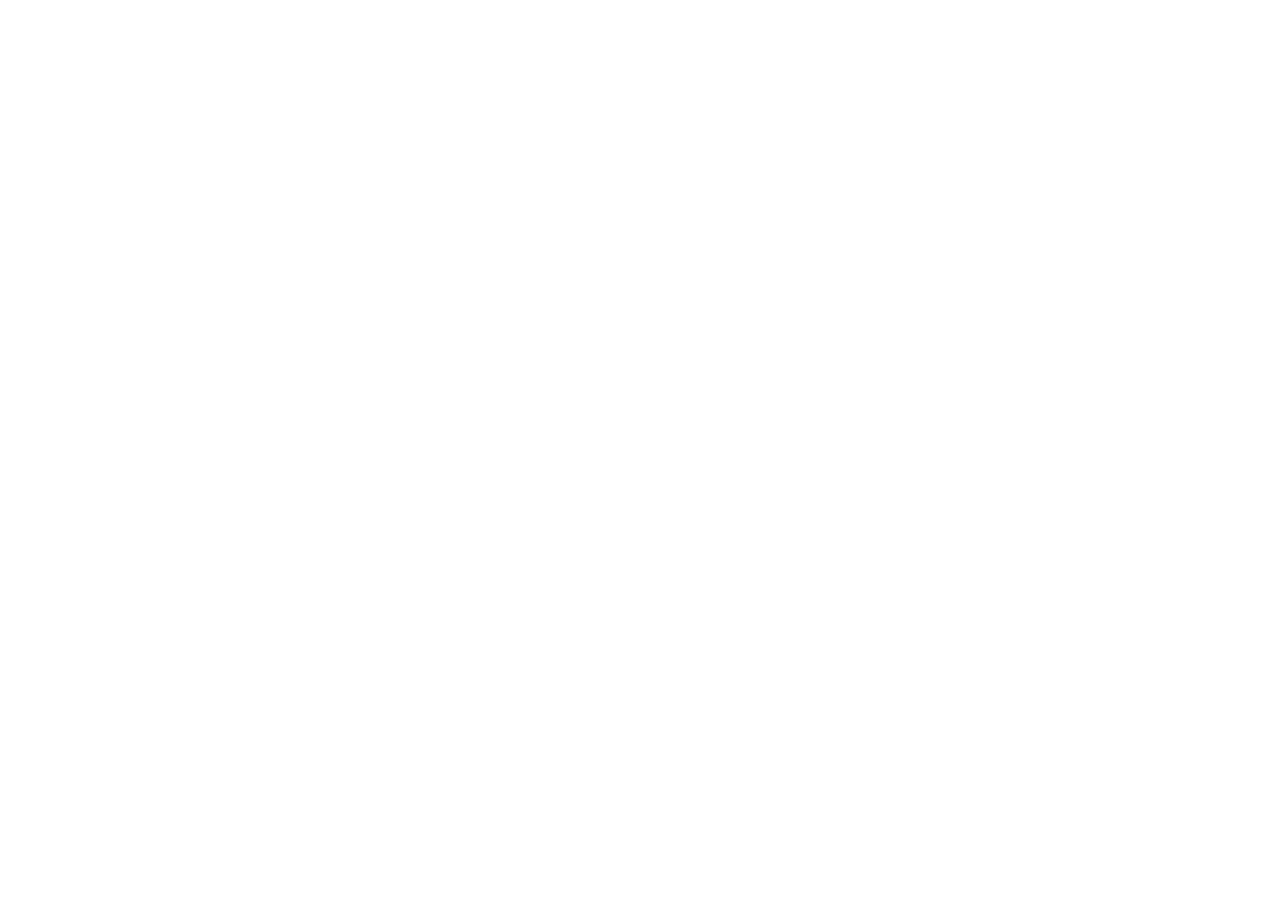
==== index.html @ 3feab065 "Starting w/ index.html" ====
<!DOCTYPE html>
<!--[if lt IE 7]>      <html class="no-js lt-ie9 lt-ie8 lt-ie7"> <![endif]-->
<!--[if IE 7]>         <html class="no-js lt-ie9 lt-ie8"> <![endif]-->
<!--[if IE 8]>         <html class="no-js lt-ie9"> <![endif]-->
<!--[if gt IE 8]><!--> <html class="no-js"> <!--<![endif]-->
    <head>
        <meta charset="utf-8">
        <meta http-equiv="X-UA-Compatible" content="IE=edge">
        <title></title>
        <meta name="description" content="">
        <meta name="viewport" content="width=device-width, initial-scale=1">
        <link rel="stylesheet" href="">
    </head>
    <body>
        <!--[if lt IE 7]>
            <p class="browsehappy">You are using an <strong>outdated</strong> browser. Please <a href="#">upgrade your browser</a> to improve your experience.</p>
        <![endif]-->
        
        <script src="" async defer></script>
    </body>
</html>
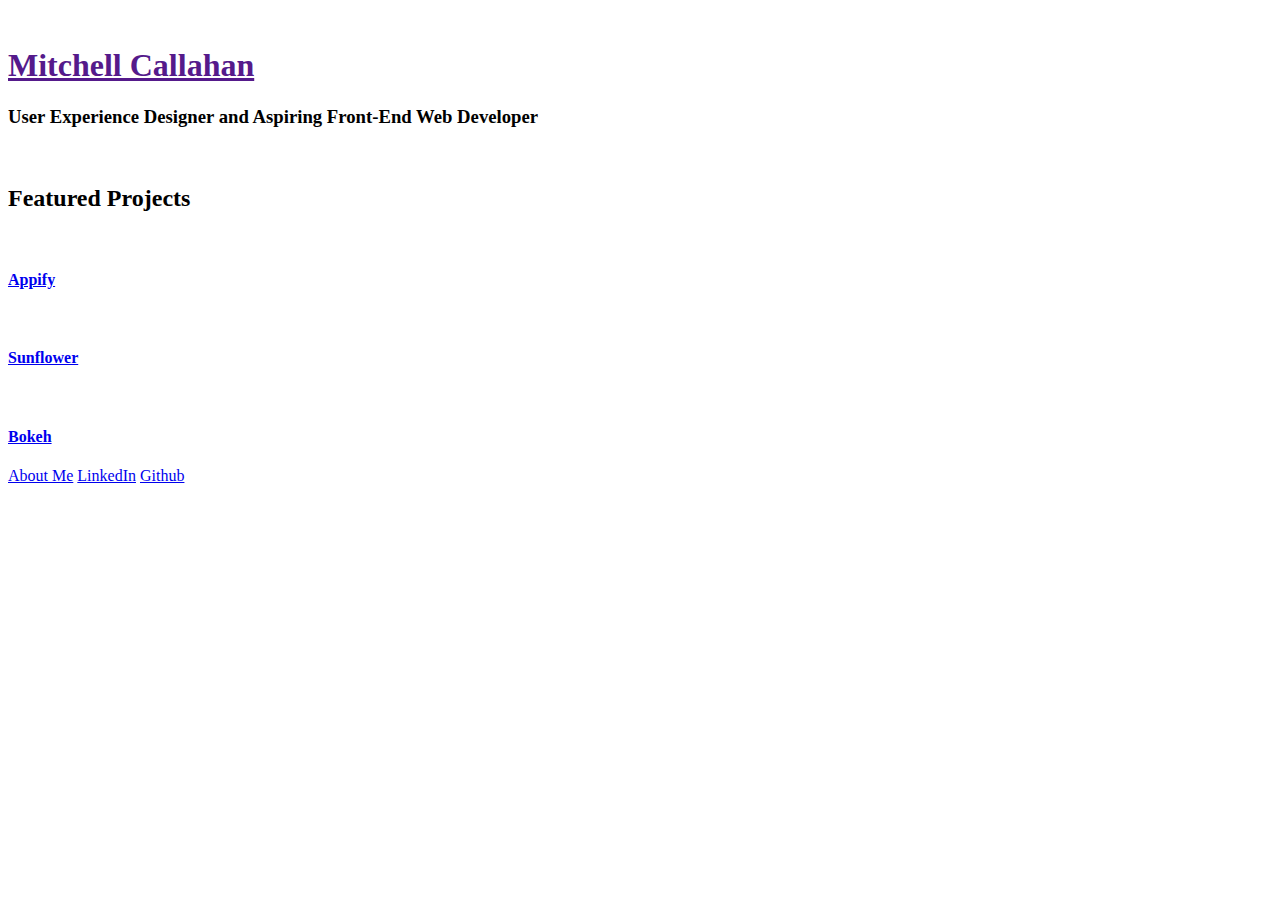
==== commit d08ba536: "Started outline and file structure" ====
--- a/index.html
+++ b/index.html
@@ -1,21 +1,43 @@
 <!DOCTYPE html>
-<!--[if lt IE 7]>      <html class="no-js lt-ie9 lt-ie8 lt-ie7"> <![endif]-->
-<!--[if IE 7]>         <html class="no-js lt-ie9 lt-ie8"> <![endif]-->
-<!--[if IE 8]>         <html class="no-js lt-ie9"> <![endif]-->
-<!--[if gt IE 8]><!--> <html class="no-js"> <!--<![endif]-->
     <head>
         <meta charset="utf-8">
         <meta http-equiv="X-UA-Compatible" content="IE=edge">
-        <title></title>
-        <meta name="description" content="">
+        <title>Mitchell's Portfolio</title>
+        <meta name="description" content="This is Mitchell Callahan's submission for Udacity's Portfolio project">
         <meta name="viewport" content="width=device-width, initial-scale=1">
-        <link rel="stylesheet" href="">
+        <link rel="stylesheet" href="css/main.css">
     </head>
     <body>
-        <!--[if lt IE 7]>
-            <p class="browsehappy">You are using an <strong>outdated</strong> browser. Please <a href="#">upgrade your browser</a> to improve your experience.</p>
-        <![endif]-->
-        
-        <script src="" async defer></script>
+        <header>
+            <img src="" alt="">
+            <h1><a href="">Mitchell Callahan</a></h1>
+            <h3>User Experience Designer and Aspiring Front-End Web Developer</h3>
+            <!-- <div>line</div> -->
+        </header>
+        <main>
+            <figure>
+                <img src="" alt="">
+            </figure>
+            <section>
+                <h2>Featured Projects</h2>
+                <div>
+                    <img src="" alt="">
+                    <h4><a href="https://github.com/udacity/Appify/">Appify</a></h4>
+                </div>
+                <div>
+                    <img src="" alt="">
+                    <h4><a href="https://github.com/udacity/Sunflower/">Sunflower</a></h4>
+                </div>
+                <div>
+                    <img src="" alt="">
+                    <h4><a href="https://github.com/udacity/Bokeh/">Bokeh</a></h4>
+                </div>
+            </section>
+            <footer>
+                <a href="about-me.html">About Me</a>
+                <a href="https://www.linkedin.com/in/callahanmitchell">LinkedIn</a>
+                <a href="https://github.com/mcallahan610">Github</a>
+            </footer>
+        </main>
     </body>
 </html>--- a/css/main.css
+++ b/css/main.css
@@ -0,0 +1 @@
+/* Placeholer */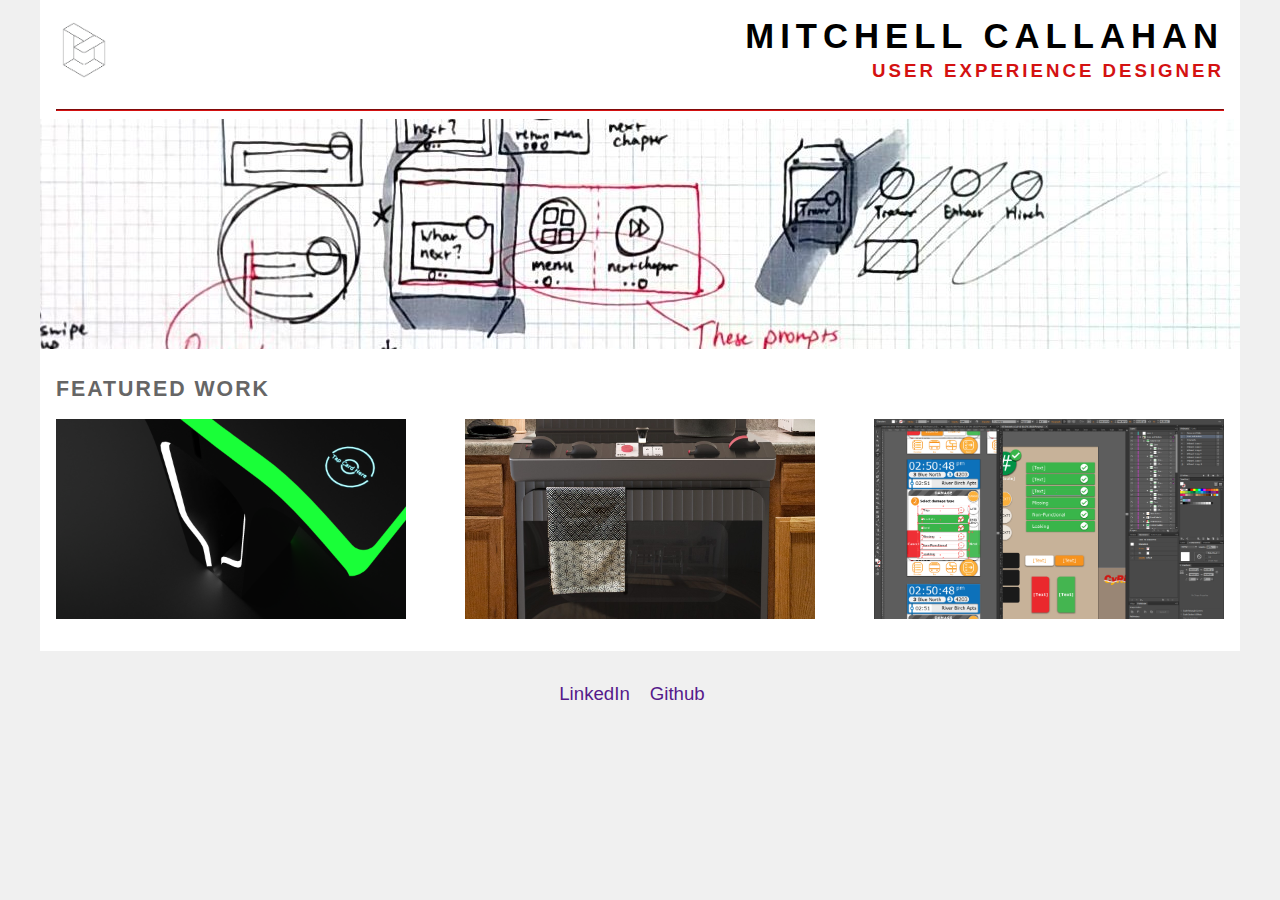
==== commit d7a72d44: "personal portfolio site upload" ====
--- a/index.html
+++ b/index.html
@@ -2,42 +2,36 @@
     <head>
         <meta charset="utf-8">
         <meta http-equiv="X-UA-Compatible" content="IE=edge">
-        <title>Mitchell's Portfolio</title>
-        <meta name="description" content="This is Mitchell Callahan's submission for Udacity's Portfolio project">
+        <title></title>
+        <meta name="description" content="">
         <meta name="viewport" content="width=device-width, initial-scale=1">
         <link rel="stylesheet" href="css/main.css">
     </head>
     <body>
         <header>
-            <img src="" alt="">
-            <h1><a href="">Mitchell Callahan</a></h1>
-            <h3>User Experience Designer and Aspiring Front-End Web Developer</h3>
-            <!-- <div>line</div> -->
+            <img src="img/mpc-logo.png" alt="logo">
+            <div class="container">
+                <h1>Mitchell Callahan</h1>
+                <h3>User Experience Designer</h3>   
+            </div>
         </header>
+        <hr />
         <main>
-            <figure>
-                <img src="" alt="">
-            </figure>
-            <section>
-                <h2>Featured Projects</h2>
-                <div>
-                    <img src="" alt="">
-                    <h4><a href="https://github.com/udacity/Appify/">Appify</a></h4>
-                </div>
-                <div>
-                    <img src="" alt="">
-                    <h4><a href="https://github.com/udacity/Sunflower/">Sunflower</a></h4>
-                </div>
-                <div>
-                    <img src="" alt="">
-                    <h4><a href="https://github.com/udacity/Bokeh/">Bokeh</a></h4>
+            <img src="img/hero.jpg" alt="wireframe sketches" class="hero-image">
+            <section class="gallery">
+                <h2>Featured Work</h2>
+                <div class="image-group">
+                    <img src="img/flight.png" alt="bike dock concept">
+                    <img src="img/head-on-kitchen.jpg" alt="accessible oven concept">
+                    <img src="img/tdims.png" alt="designing user interface">
                 </div>
             </section>
-            <footer>
-                <a href="about-me.html">About Me</a>
-                <a href="https://www.linkedin.com/in/callahanmitchell">LinkedIn</a>
-                <a href="https://github.com/mcallahan610">Github</a>
-            </footer>
         </main>
+        <footer>
+            <ul>
+                <li><a href="">LinkedIn</a></li>
+                <li><a href="">Github</a></li>
+            </ul>
+        </footer>
     </body>
 </html>--- a/css/main.css
+++ b/css/main.css
@@ -1 +1,150 @@
-/* Placeholer */+/* Artboard Setup */
+
+html {
+    background-color: #f0f0f0;
+}
+
+body {
+    max-width: 1200px;
+    margin-left: auto;
+    margin-right: auto;
+    margin-top: 0;
+    margin-bottom: 0;
+    background-color: #fff;
+}
+
+/* Text Styles */
+
+h1, h2, h3, h4, p, a {
+    font-family: Arial, Helvetica, sans-serif;
+}
+
+h1 {
+    font-size: 20pt;
+    font-weight: 600;
+    letter-spacing: 6px;
+    line-height: 24pt;
+    text-align: right;
+    margin: 0;
+    text-transform: uppercase;
+}
+
+h2 {
+    font-size: 16pt;
+    margin-top: 24px;
+    letter-spacing: 2px;
+    text-align: left;
+    color: #666666;
+    text-transform: uppercase;
+}
+
+h3 {
+    font-size: 10pt;
+    margin-top: 4px;
+    letter-spacing: 3px;
+    text-align: right;
+    color: hsl(0, 85%, 45%);
+    text-transform: uppercase;
+}
+
+li > a {
+    text-decoration: none;
+    font-size: 14pt;
+}
+
+/* Header */
+
+header {
+    display: flex;
+    justify-content: space-between;
+    padding: 16px 16px 0px 16px;
+}
+
+header .container {
+    display: block;
+}
+
+header img {
+    height: 72px;
+    margin: 6px 12px 6px 0px;
+}
+
+hr {
+    border-color: hsl(0, 85%, 45%);
+    margin-left: 16px;
+    margin-right: 16px;
+}
+
+@media screen and (min-width: 615px) {
+    h1 {
+        font-size: 26pt;
+        font-weight: 600;
+        letter-spacing: 6px;
+        line-height: 30pt;
+        text-align: right;
+        margin: 0;
+        text-transform: uppercase;
+    }
+        
+    h3 {
+        font-size: 14pt;
+        margin-top: 4px;
+        letter-spacing: 3px;
+        text-align: right;
+        color: hsl(0, 85%, 45%);
+        text-transform: uppercase;
+    }
+}
+
+@media screen and (min-width: 508px) {
+    header img {
+        height: 56px;
+        margin: 6px 12px 6px 0px;
+    }    
+}
+
+/* Hero Image */
+
+.hero-image {
+    object-fit: none;
+    width: 100%;
+    height:230px;
+}
+
+/* Project Section */
+
+section {
+    padding-left: 16px;
+    padding-right: 16px;
+    margin-bottom: 32px;
+}
+
+.image-group {
+    display: flex;
+    justify-content: space-between;
+}
+
+.image-group > img {
+    object-fit: cover;
+    width: 30%;
+    height: 200px;
+}
+
+/* Footer */
+
+footer {
+    background-color: #f0f0f0;
+    display: flex;
+    margin-bottom: 64px;
+}
+
+ul {
+    padding-top: 32px;
+    padding-left: 0px;
+    margin: auto;
+}
+
+ul > li {
+    display: inline;
+    margin-inline-end: 16px;
+}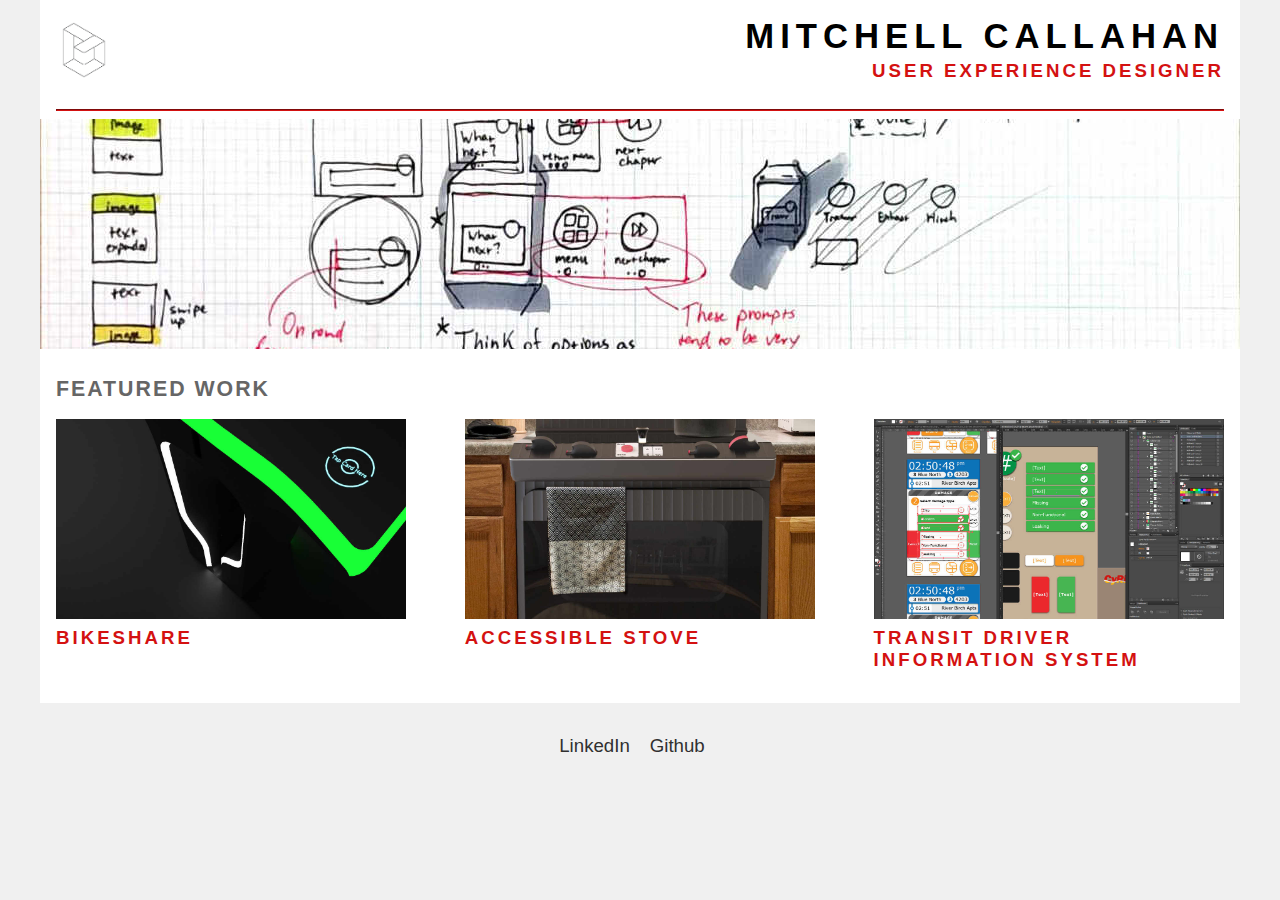
==== commit 320deab9: "o" ====
--- a/index.html
+++ b/index.html
@@ -17,20 +17,29 @@
         </header>
         <hr />
         <main>
-            <img src="img/hero.jpg" alt="wireframe sketches" class="hero-image">
+            <img src="img/hero-1200.jpg" alt="wireframe sketches" class="hero-image">
             <section class="gallery">
                 <h2>Featured Work</h2>
                 <div class="image-group">
-                    <img src="img/flight.png" alt="bike dock concept">
-                    <img src="img/head-on-kitchen.jpg" alt="accessible oven concept">
-                    <img src="img/tdims.png" alt="designing user interface">
+                    <a href="https://mpcux.com/flight-bikeshare/">
+                        <img src="img/flight-1200.jpg" alt="bike dock concept">
+                        <h3>Bikeshare</h3>
+                    </a>
+                    <a href="https://mpcux.com/intact-1/">
+                        <img src="img/head-on-kitchen-1200.jpg" alt="accessible oven concept">
+                        <h3>Accessible Stove</h3>
+                    </a>
+                    <a href="https://mpcux.com/transit-driver-info-system/">
+                        <img src="img/tdims-1200.jpg" alt="designing user interface">
+                        <h3>Transit Driver Information System</h3>
+                    </a>
                 </div>
             </section>
         </main>
         <footer>
             <ul>
-                <li><a href="">LinkedIn</a></li>
-                <li><a href="">Github</a></li>
+                <li><a href="https://www.linkedin.com/in/callahanmitchell" target="_blank">LinkedIn</a></li>
+                <li><a href="https://github.com/mcallahan610" target="_blank">Github</a></li>
             </ul>
         </footer>
     </body>
--- a/css/main.css
+++ b/css/main.css
@@ -17,6 +17,10 @@
 
 h1, h2, h3, h4, p, a {
     font-family: Arial, Helvetica, sans-serif;
+}
+
+a {
+    color: rgb(48, 48, 48);
 }
 
 h1 {
@@ -41,7 +45,7 @@
 h3 {
     font-size: 10pt;
     margin-top: 4px;
-    letter-spacing: 3px;
+    letter-spacing: 2px;
     text-align: right;
     color: hsl(0, 85%, 45%);
     text-transform: uppercase;
@@ -121,13 +125,40 @@
 
 .image-group {
     display: flex;
-    justify-content: space-between;
+    flex-wrap: wrap;
 }
 
-.image-group > img {
+.image-group > a {
+    width: 100%;
+    height: 200px;
+    margin-bottom: 40px;
+    text-decoration: none;
+}
+
+a > img {
     object-fit: cover;
-    width: 30%;
-    height: 200px;
+    width: 100%;
+    height: 100%;
+}
+
+@media screen and (min-width: 615px) {
+    .image-group > a {
+        margin-bottom: 52px;
+    }
+}
+
+@media screen and (min-width: 800px) {
+    .image-group {
+        justify-content: space-between;
+    }
+
+    .image-group > a {
+        width: 30%;
+    }
+
+    a > h3 {
+        text-align: left;
+    }
 }
 
 /* Footer */
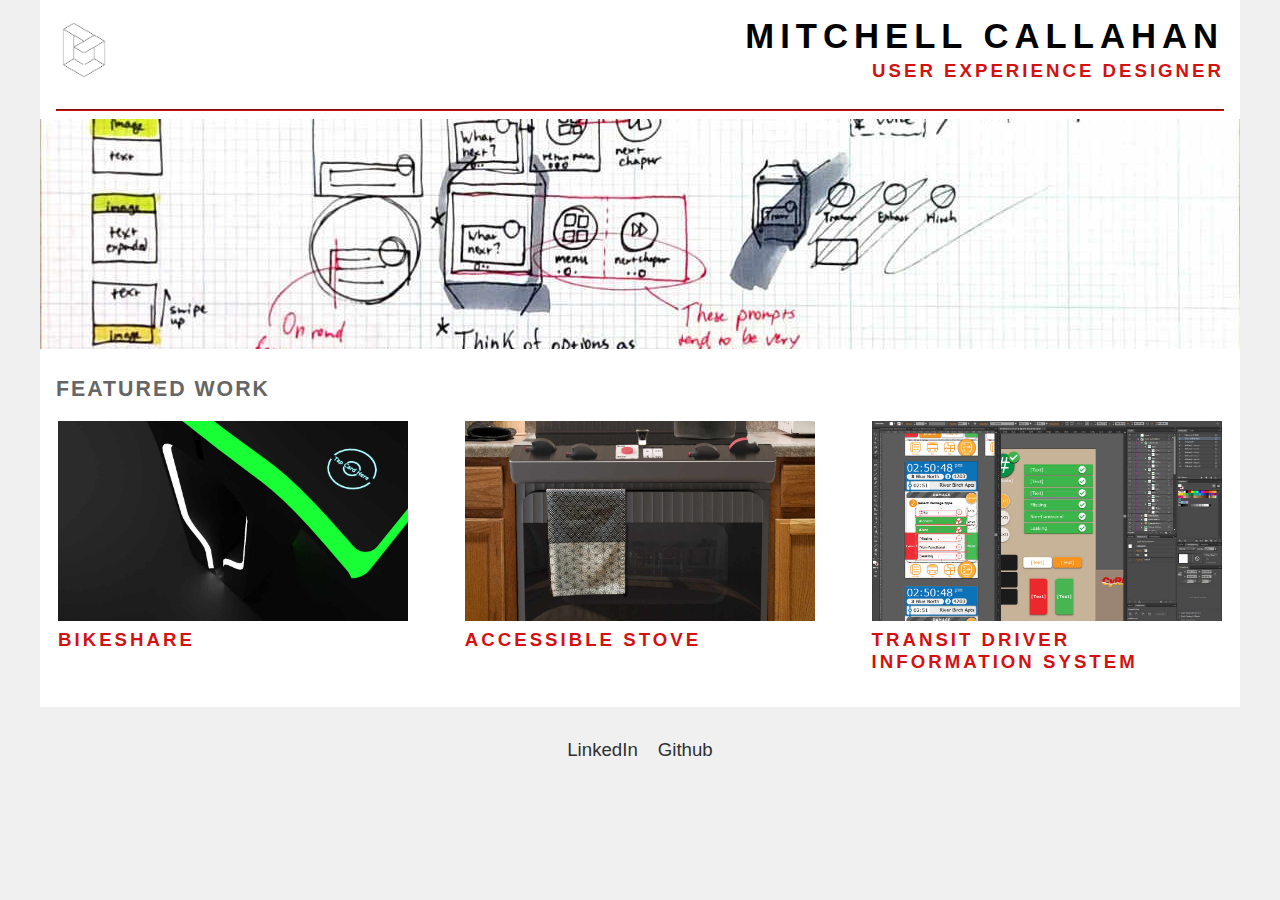
==== commit 9923d7a1: "o" ====
--- a/index.html
+++ b/index.html
@@ -1,8 +1,9 @@
 <!DOCTYPE html>
+<html lang="en">
     <head>
         <meta charset="utf-8">
         <meta http-equiv="X-UA-Compatible" content="IE=edge">
-        <title></title>
+        <title>Mitchell Callahan</title>
         <meta name="description" content="">
         <meta name="viewport" content="width=device-width, initial-scale=1">
         <link rel="stylesheet" href="css/main.css">
--- a/css/main.css
+++ b/css/main.css
@@ -21,6 +21,11 @@
 
 a {
     color: rgb(48, 48, 48);
+}
+
+a:hover {
+    color: hsl(0, 85%, 45%);
+    font-weight: bold;
 }
 
 h1 {
@@ -133,6 +138,8 @@
     height: 200px;
     margin-bottom: 40px;
     text-decoration: none;
+    border: 2px solid transparent;
+
 }
 
 a > img {
@@ -155,6 +162,10 @@
     .image-group > a {
         width: 30%;
     }
+        
+    .image-group > a:hover {
+        border: 2px solid hsl(0, 85%, 45%);
+        }
 
     a > h3 {
         text-align: left;
@@ -177,5 +188,6 @@
 
 ul > li {
     display: inline;
-    margin-inline-end: 16px;
+    margin-left: 8px;
+    margin-right: 8px;
 }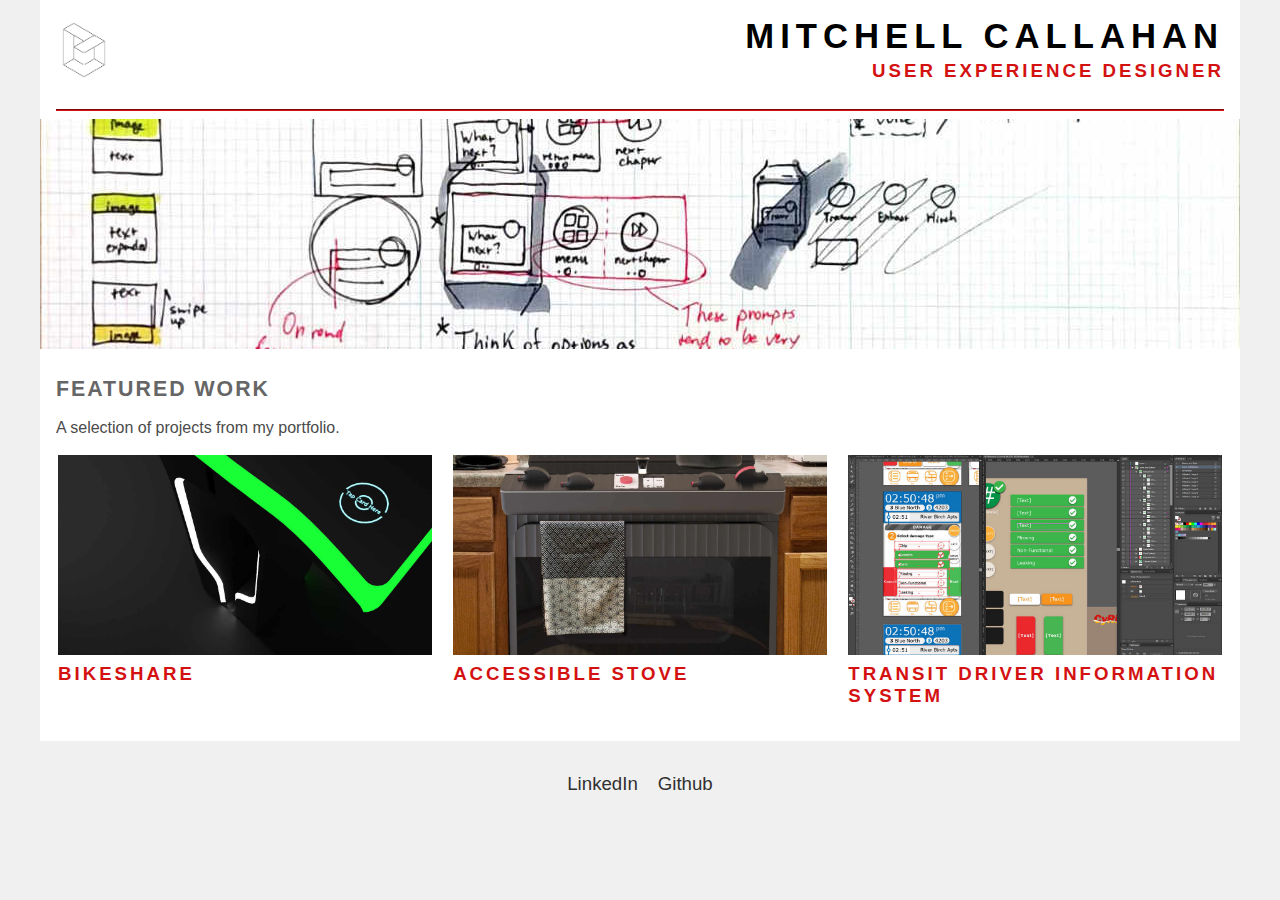
==== commit 54594118: "o" ====
--- a/index.html
+++ b/index.html
@@ -18,9 +18,13 @@
         </header>
         <hr />
         <main>
-            <img src="img/hero-1200.jpg" alt="wireframe sketches" class="hero-image">
+            <picture>
+                <source media="(max-width: 699px)" srcset="img/hero-700.jpg">
+                <img src="img/hero-1200.jpg" alt="wireframe sketches" class="hero-image">
+            </picture>
             <section class="gallery">
                 <h2>Featured Work</h2>
+                <p>A selection of projects from my portfolio.</p>
                 <div class="image-group">
                     <a href="https://mpcux.com/flight-bikeshare/">
                         <img src="img/flight-1200.jpg" alt="bike dock concept">
--- a/css/main.css
+++ b/css/main.css
@@ -54,6 +54,10 @@
     text-align: right;
     color: hsl(0, 85%, 45%);
     text-transform: uppercase;
+}
+
+p {
+    color: #4b4b4b;
 }
 
 li > a {
@@ -117,7 +121,7 @@
 .hero-image {
     object-fit: none;
     width: 100%;
-    height:230px;
+    height: 230px;
 }
 
 /* Project Section */
@@ -160,7 +164,7 @@
     }
 
     .image-group > a {
-        width: 30%;
+        width: 32%;
     }
         
     .image-group > a:hover {
